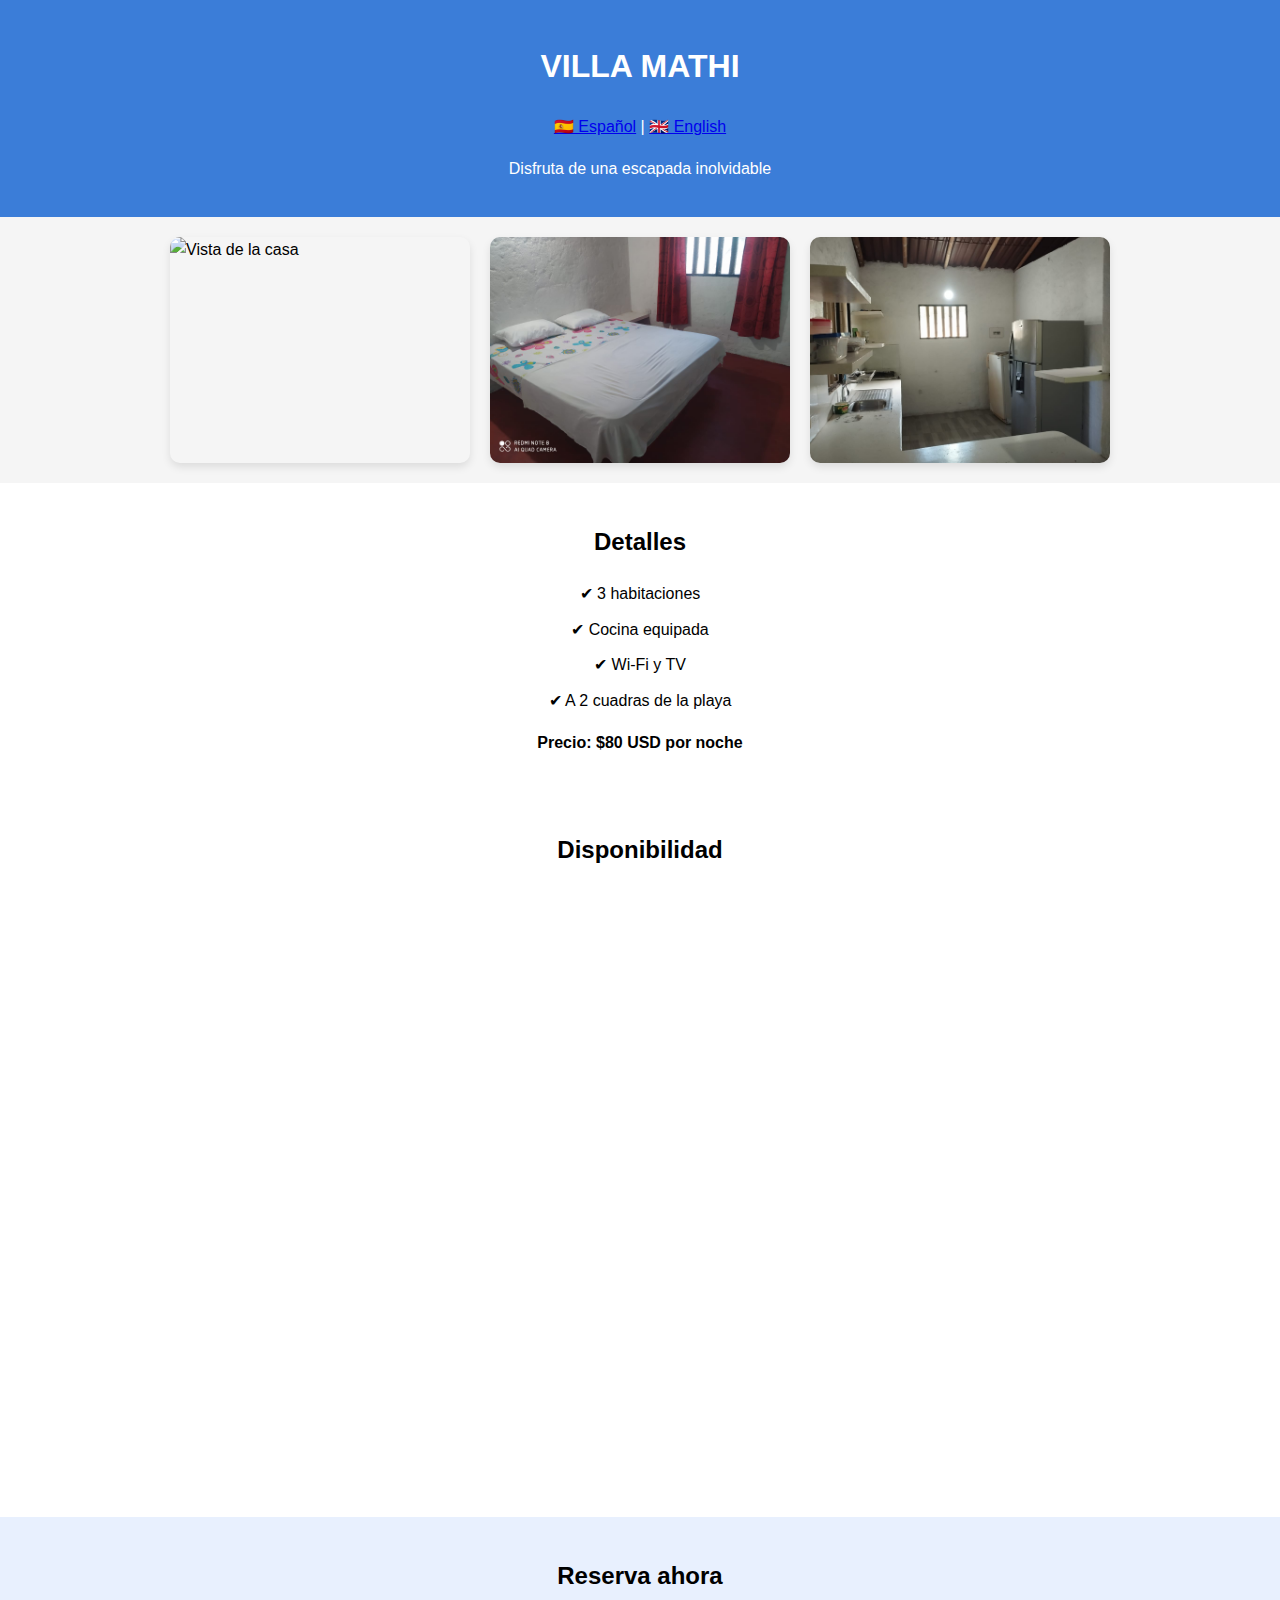
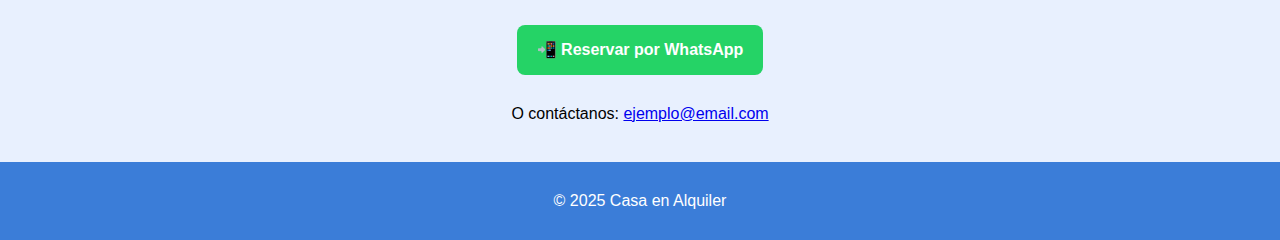
==== index.html @ 77291ccd "first commit" ====
<!DOCTYPE html>
<html lang="es">
<head>
  <meta charset="UTF-8">
  <meta name="viewport" content="width=device-width, initial-scale=1">
  <title>Casa en Alquiler</title>
  <link rel="stylesheet" href="style.css">
</head>
<body>
  <header>
    <h1>VILLA MATHI</h1>
    <div class="idiomas">
      <a href="index.html">🇪🇸 Español</a> |
      <a href="index-en.html">🇬🇧 English</a>
    </div>
    <p>Disfruta de una escapada inolvidable</p>
  </header>

  <section class="galeria">
    <img src="images/foto1.jpg" alt="Vista de la casa">
    <img src="images/habitacion1.jpg" alt="Habitación principal">
    <img src="images/cocina.jpg" alt="Comedor y cocina">
  </section>

  <section class="info">
    <h2>Detalles</h2>
    <ul>
      <li>✔ 3 habitaciones</li>
      <li>✔ Cocina equipada</li>
      <li>✔ Wi-Fi y TV</li>
      <li>✔ A 2 cuadras de la playa</li>
    </ul>
    <p><strong>Precio: $80 USD por noche</strong></p>
  </section>

  <section class="calendario">
    <h2>Disponibilidad</h2>
    <iframe src="https://calendar.google.com/calendar/embed?src=TU_CALENDARIO_PUBLICO&ctz=America%2FBogota" 
            style="border: 0" width="100%" height="600" frameborder="0" scrolling="no"></iframe>
  </section>

  <section class="contacto">
    <h2>Reserva ahora</h2>
    <a href="https://wa.me/3166066737" target="_blank" class="boton-wsp">📲 Reservar por WhatsApp</a>
    <p>O contáctanos: <a href="mailto:ejemplo@email.com">ejemplo@email.com</a></p>
  </section>

  <footer>
    <p>&copy; 2025 Casa en Alquiler</p>
  </footer>
</body>
</html>
---- style.css ----
body {
  font-family: Arial, sans-serif;
  margin: 0;
  padding: 0;
  line-height: 1.6;
  background-color: #f5f5f5;
}

header {
  background-color: #3b7dd8;
  color: white;
  padding: 20px;
  text-align: center;
}

.idiomas {
  margin-top: 10px;
}

.galeria {
  display: flex;
  flex-wrap: wrap;
  justify-content: center;
  padding: 10px;
}

.galeria img {
  width: 300px;
  height: auto;
  margin: 10px;
  border-radius: 10px;
  box-shadow: 0 4px 8px rgba(0,0,0,0.1);
}

.info {
  padding: 20px;
  background-color: white;
  text-align: center;
}

.info ul {
  list-style: none;
  padding: 0;
}

.info li {
  margin: 10px 0;
}

.calendario {
  text-align: center;
  padding: 20px;
  background-color: white;
}

.contacto {
  text-align: center;
  padding: 20px;
  background-color: #e8f0fe;
}

.boton-wsp {
  display: inline-block;
  background-color: #25D366;
  color: white;
  padding: 12px 20px;
  border-radius: 8px;
  text-decoration: none;
  margin: 10px 0;
  font-weight: bold;
}

footer {
  text-align: center;
  background-color: #3b7dd8;
  color: white;
  padding: 10px;
}

@media (max-width: 768px) {
  .galeria {
    flex-direction: column;
    align-items: center;
  }

  .galeria img {
    width: 90%;
  }

  .boton-wsp {
    width: 80%;
    font-size: 18px;
  }
}
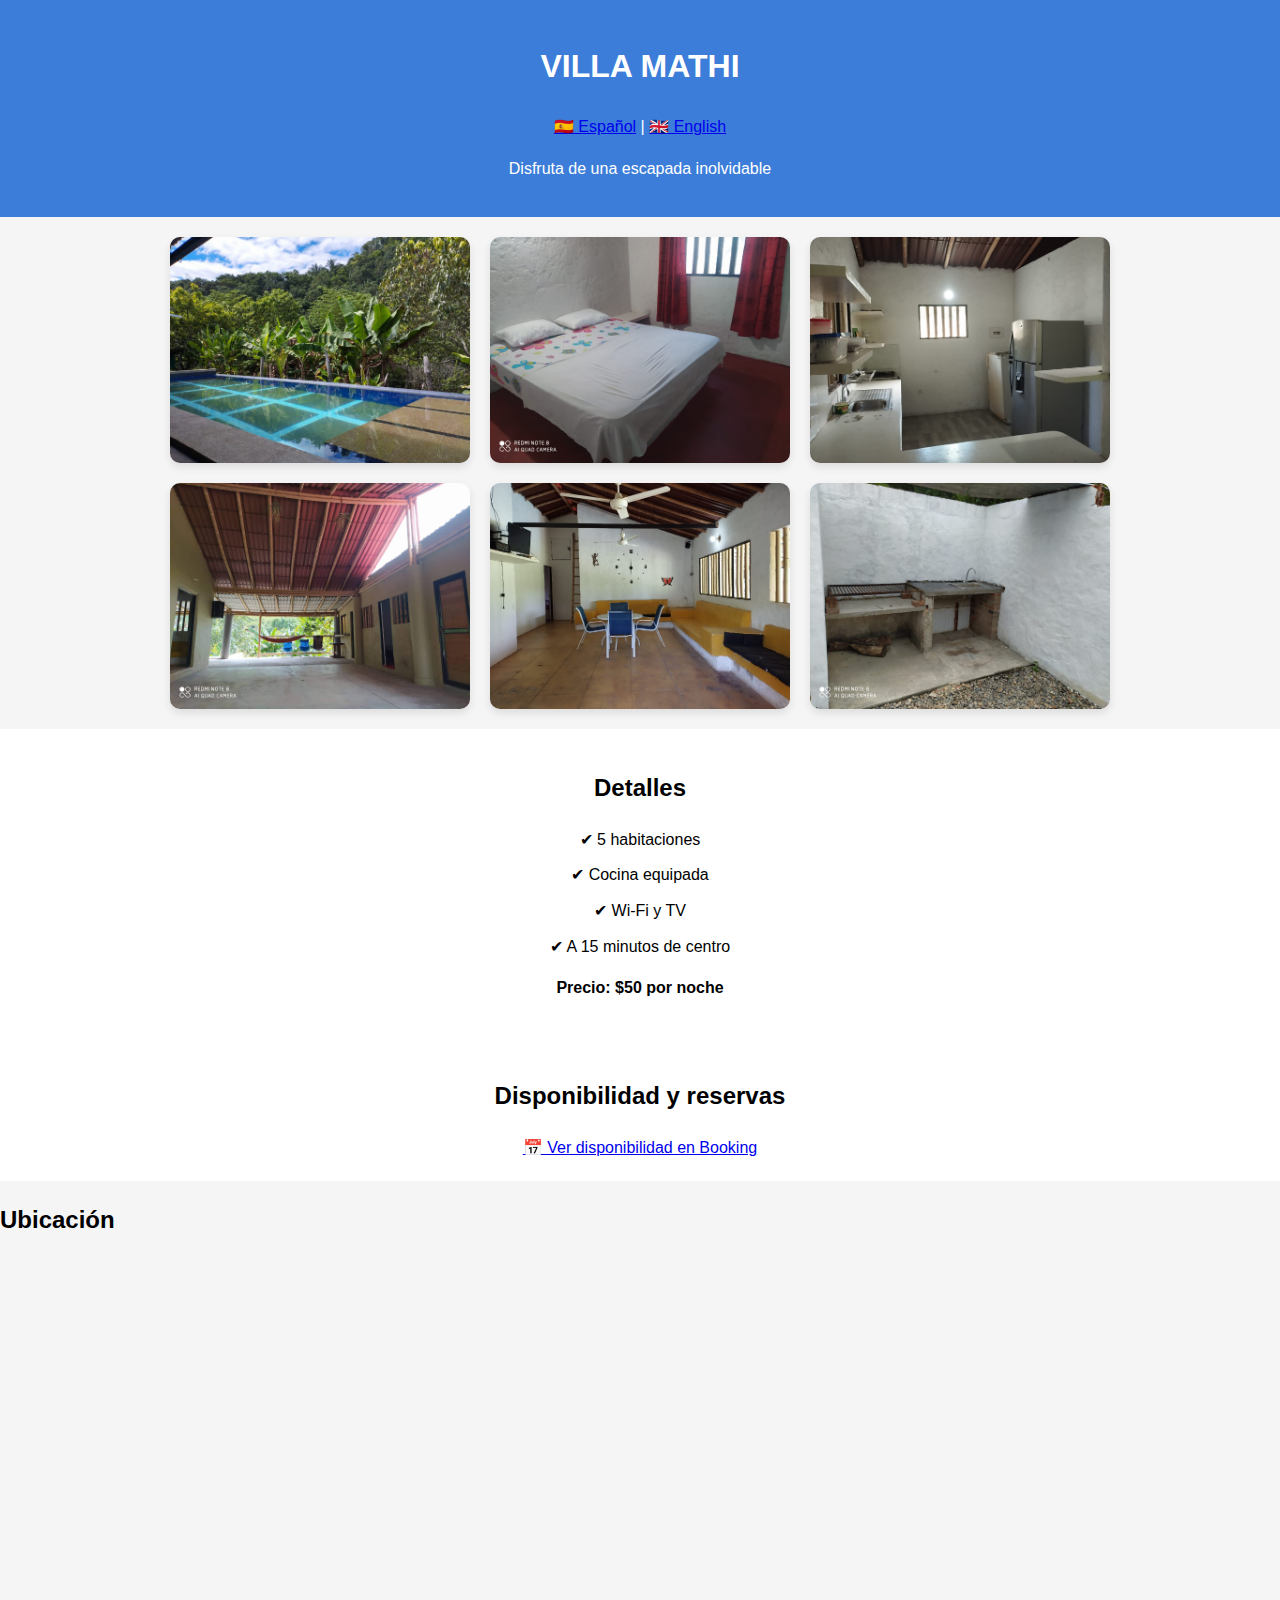
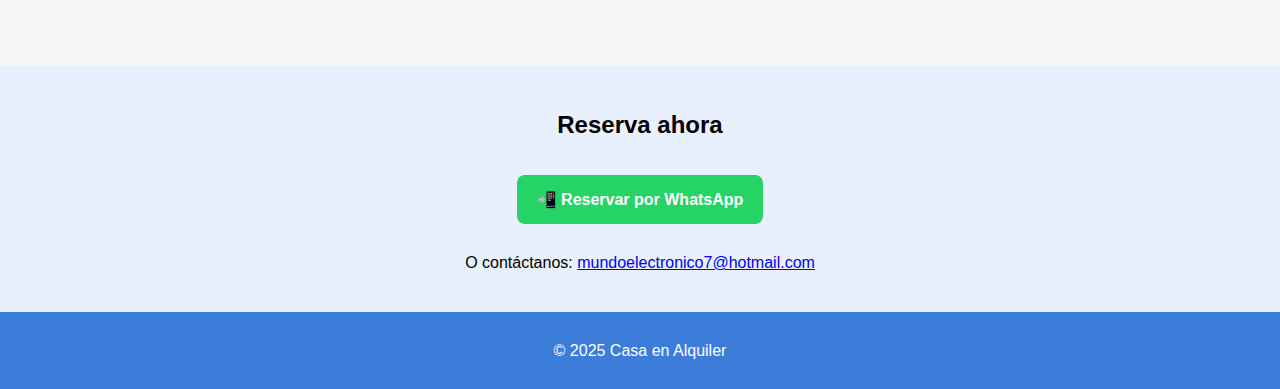
==== commit 3226cab0: "fotos" ====
--- a/index.html
+++ b/index.html
@@ -17,32 +17,46 @@
   </header>
 
   <section class="galeria">
-    <img src="images/foto1.jpg" alt="Vista de la casa">
+    <img src="images/piscina.jpg" alt="Vista de la casa">
     <img src="images/habitacion1.jpg" alt="Habitación principal">
     <img src="images/cocina.jpg" alt="Comedor y cocina">
+    <img src="images/parqueadero.jpg" alt="Vista de la casa">
+    <img src="images/sala.jpg" alt="Habitación principal">
+    <img src="images/BBQ.jpg" alt="Comedor y cocina">
   </section>
 
   <section class="info">
     <h2>Detalles</h2>
     <ul>
-      <li>✔ 3 habitaciones</li>
+      <li>✔ 5 habitaciones</li>
       <li>✔ Cocina equipada</li>
       <li>✔ Wi-Fi y TV</li>
-      <li>✔ A 2 cuadras de la playa</li>
+      <li>✔ A 15 minutos de centro</li>
     </ul>
-    <p><strong>Precio: $80 USD por noche</strong></p>
+    <p><strong>Precio: $50 por noche</strong></p>
   </section>
 
-  <section class="calendario">
-    <h2>Disponibilidad</h2>
-    <iframe src="https://calendar.google.com/calendar/embed?src=TU_CALENDARIO_PUBLICO&ctz=America%2FBogota" 
-            style="border: 0" width="100%" height="600" frameborder="0" scrolling="no"></iframe>
+   <section class="calendario">
+    <h2>Disponibilidad y reservas</h2>
+    <a href="https://www.booking.com/hotel/co/tu-anuncio.html" target="_blank" class="boton-booking">
+      📅 Ver disponibilidad en Booking
+    </a>
   </section>
+  <section class="mapa">
+    <h2>Ubicación</h2>
+    <iframe
+      src="https://www.google.com/maps/embed?pb=!1m18!1m12!1m3!1d3975.735021530971!2d-74.55148!3d4.50599!2m3!1f0!2f0!3f0!3m2!1i1024!2i768!4f13.1!3m3!1m2!1s0x8e3f7f8c1c1c1c1%3A0x1c1c1c1c1c1c1c1c!2sVilla%20Mathi!5e0!3m2!1ses!2sco!4v1610000000000!5m2!1ses!2sco"
+      width="100%" height="400"
+      style="border:0;" allowfullscreen=""
+      loading="lazy" referrerpolicy="no-referrer-when-downgrade">
+    </iframe>
+  </section>
+  
 
   <section class="contacto">
     <h2>Reserva ahora</h2>
     <a href="https://wa.me/3166066737" target="_blank" class="boton-wsp">📲 Reservar por WhatsApp</a>
-    <p>O contáctanos: <a href="mailto:ejemplo@email.com">ejemplo@email.com</a></p>
+    <p>O contáctanos: <a href="mailto:ejemplo@email.com">mundoelectronico7@hotmail.com</a></p>
   </section>
 
   <footer>
--- a/style.css
+++ b/style.css
@@ -91,4 +91,14 @@
     width: 80%;
     font-size: 18px;
   }
+  .boton-booking {
+    display: inline-block;
+    background-color: #003580;
+    color: white;
+    padding: 12px 20px;
+    border-radius: 8px;
+    text-decoration: none;
+    font-weight: bold;
+  }
+  
 }
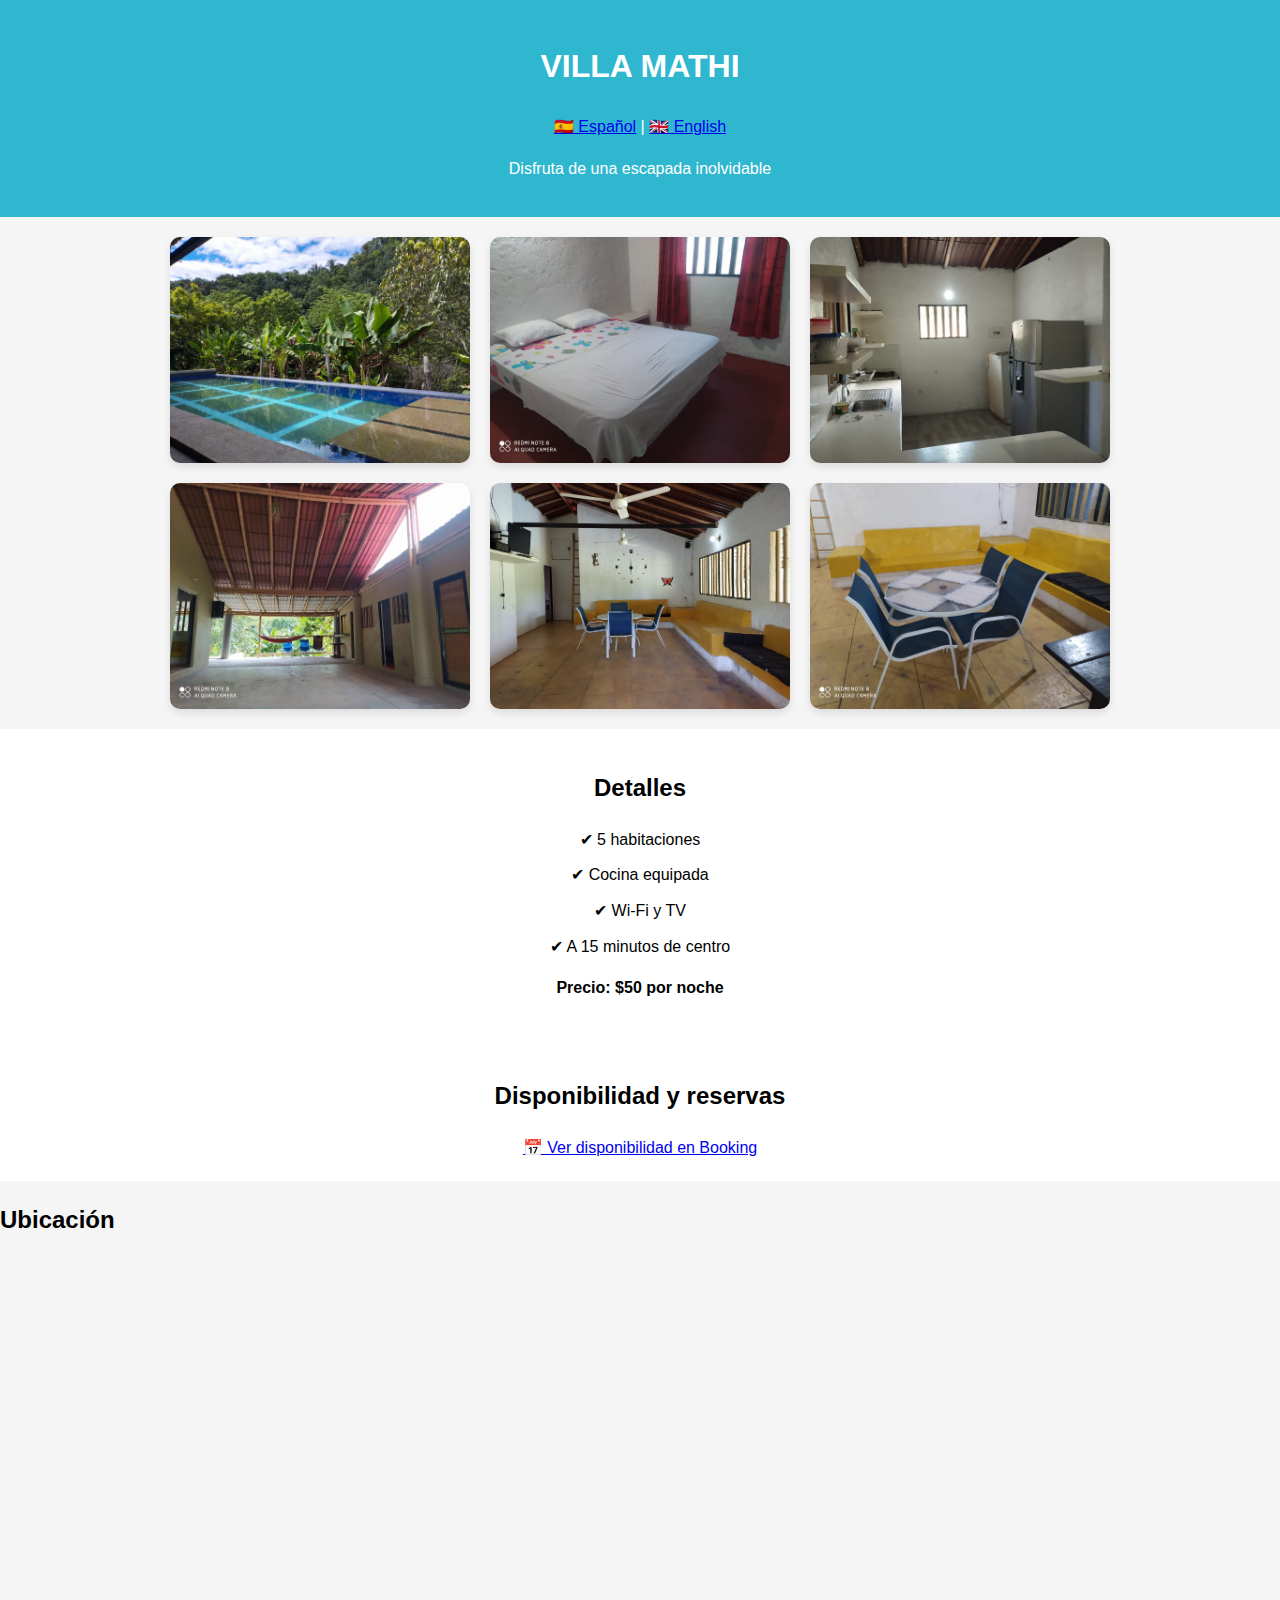
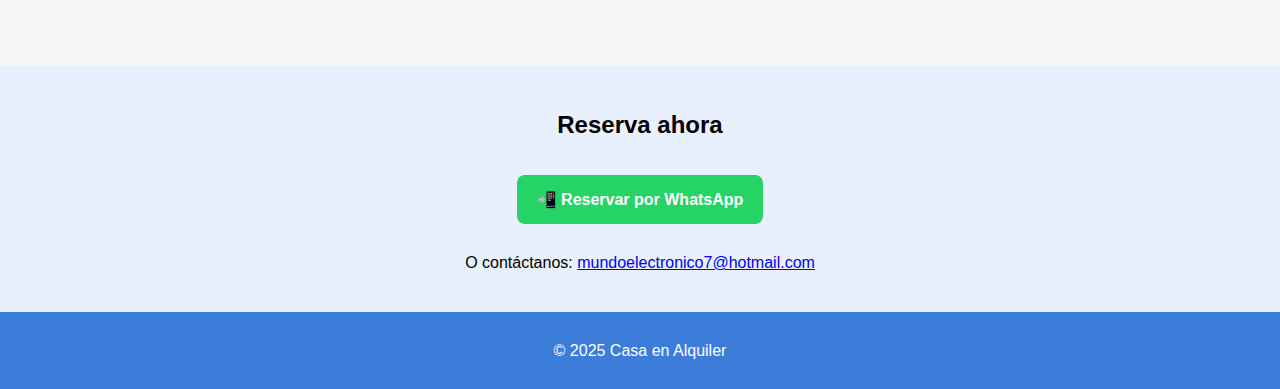
==== commit cbb4bb0d: "enlace mi booking" ====
--- a/index.html
+++ b/index.html
@@ -22,7 +22,7 @@
     <img src="images/cocina.jpg" alt="Comedor y cocina">
     <img src="images/parqueadero.jpg" alt="Vista de la casa">
     <img src="images/sala.jpg" alt="Habitación principal">
-    <img src="images/BBQ.jpg" alt="Comedor y cocina">
+    <img src="images/comedor.jpg" alt="Comedor y cocina">
   </section>
 
   <section class="info">
@@ -38,9 +38,10 @@
 
    <section class="calendario">
     <h2>Disponibilidad y reservas</h2>
-    <a href="https://www.booking.com/hotel/co/tu-anuncio.html" target="_blank" class="boton-booking">
+    <a href="https://www.booking.com/hotel/co/villa-mathi.es.html?label=gen173nr-1BCAsoMkILdmlsbGEtbWF0aGlIM1gEaDKIAQGYAQq4ARjIAQzYAQHoAQGIAgGoAgS4Atvn5r8GwAIB0gIkZDA4MmQ1NjMtYmIyYi00YmQ1LThjMTMtNjJiM2FiODVlYmFj2AIF4AIB&sid=d7b175be9ca6be473d265dac055a6ccb&dist=0&keep_landing=1&sb_price_type=total&type=total&" target="_blank" class="boton-booking">
       📅 Ver disponibilidad en Booking
     </a>
+    
   </section>
   <section class="mapa">
     <h2>Ubicación</h2>
@@ -52,7 +53,6 @@
     </iframe>
   </section>
   
-
   <section class="contacto">
     <h2>Reserva ahora</h2>
     <a href="https://wa.me/3166066737" target="_blank" class="boton-wsp">📲 Reservar por WhatsApp</a>
@@ -62,5 +62,7 @@
   <footer>
     <p>&copy; 2025 Casa en Alquiler</p>
   </footer>
+ 
+  
 </body>
 </html>
--- a/style.css
+++ b/style.css
@@ -7,7 +7,7 @@
 }
 
 header {
-  background-color: #3b7dd8;
+  background-color: #2fb7cf;
   color: white;
   padding: 20px;
   text-align: center;
@@ -91,14 +91,49 @@
     width: 80%;
     font-size: 18px;
   }
+  #.boton-booking {
+    #  display: inline-block;
+    #background-color: #003580;
+    #color: white;
+    #padding: 12px 20px;
+    #border-radius: 8px;
+    #text-decoration: none;
+    #font-weight: bold;
+    #}
   .boton-booking {
     display: inline-block;
+    padding: 12px 24px;
     background-color: #003580;
     color: white;
-    padding: 12px 20px;
+    font-weight: bold;
+    text-decoration: none;
     border-radius: 8px;
-    text-decoration: none;
-    font-weight: bold;
+    margin-top: 10px;
+    transition: background-color 0.3s ease;
   }
   
+  .boton-booking:hover {
+    background-color: #0053a0;
+  }
+  .whatsapp-float {
+    position: fixed;
+    bottom: 20px;
+    right: 20px;
+    z-index: 999;
+    width: 60px;
+    height: 60px;
+    background-color: #25d366;
+    border-radius: 50%;
+    box-shadow: 2px 2px 10px rgba(0, 0, 0, 0.2);
+    display: flex;
+    align-items: center;
+    justify-content: center;
+  }
+  
+  .whatsapp-float img {
+    width: 35px;
+    height: 35px;
+  }
+  
+  
 }
